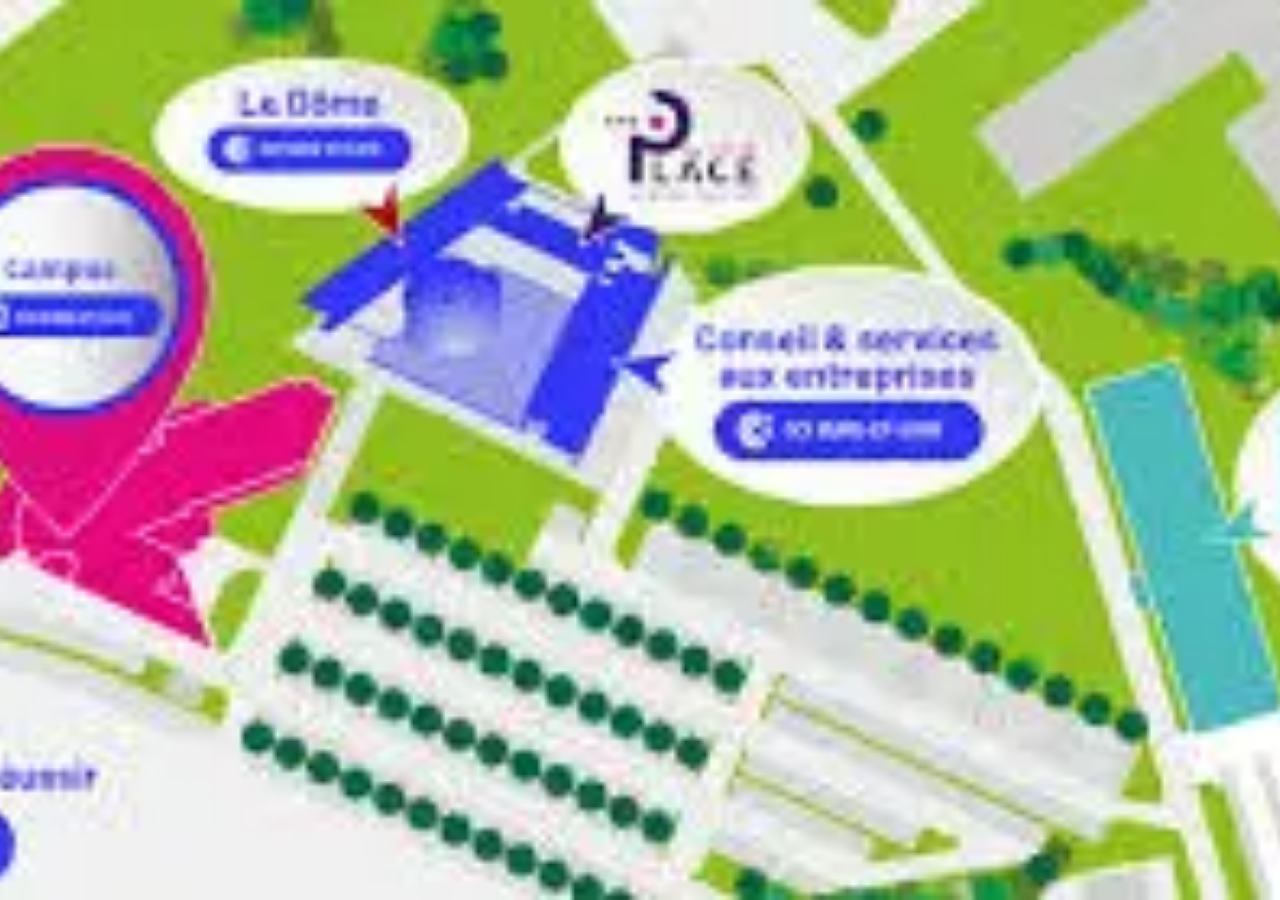
==== CCI/index.html @ b665edf7 "Add base" ====
<!DOCTYPE html>
<html lang="en">
<head>
    <meta charset="UTF-8">
    <meta name="viewport" content="width=device-width, initial-scale=1.0">
    <title>Document</title>
    <link rel="stylesheet" href="index.css">
</head>
<body>
    <img src="plan.webp" alt="plan">
</body>
</html>
---- CCI/index.css ----
html, body {
    margin: 0;
    padding: 0;
    width: 100%;
    height: 100%;
}

img {
    width: 100vw;
    height: 100vh;
    object-fit: cover;
    display: block;
    image-rendering: high-quality;
}
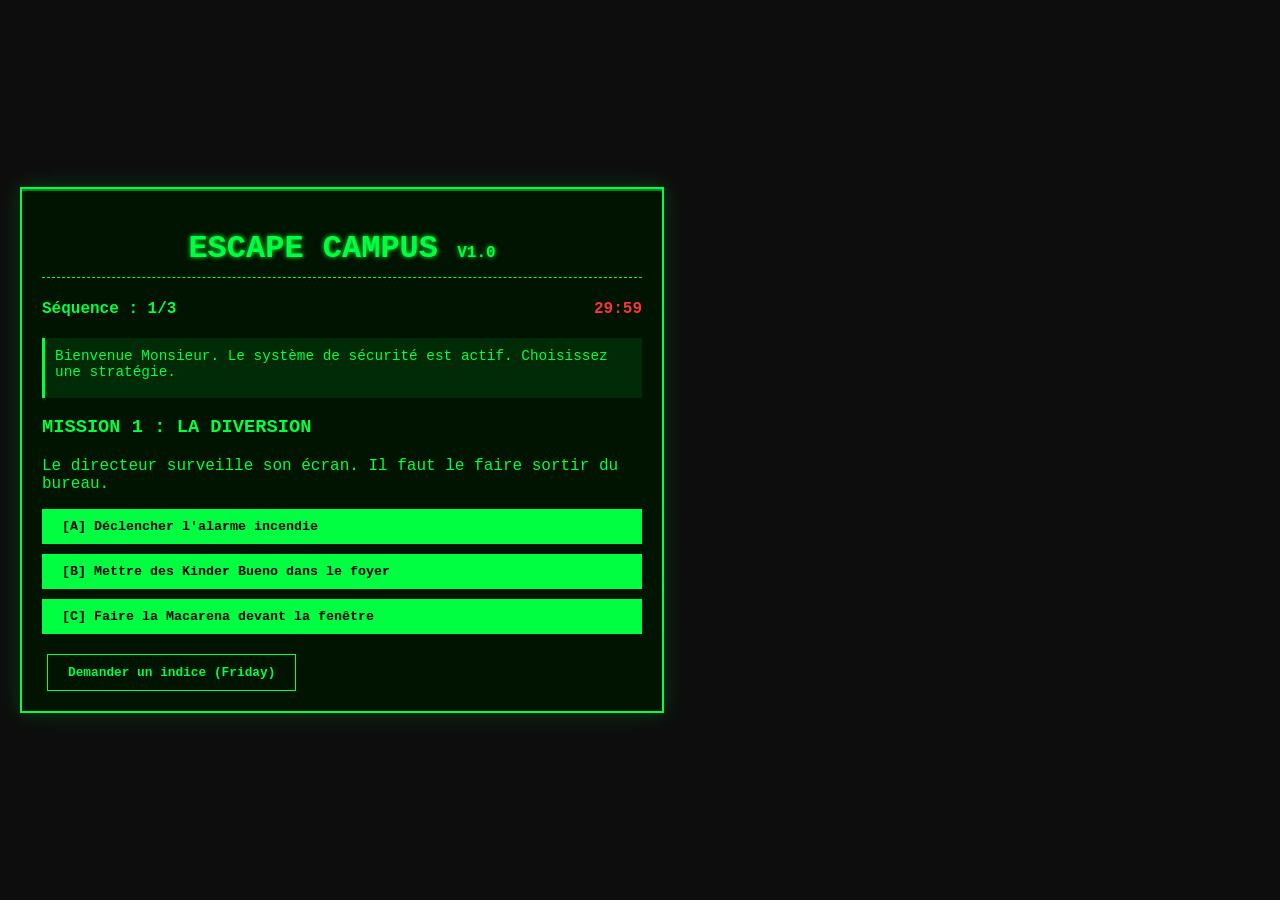
==== commit c8cdf054: "Refactor HTML structure and styles for ESCAPE CAMPUS, removing unused CSS and images" ====
--- a/CCI/index.html
+++ b/CCI/index.html
@@ -1,12 +1,310 @@
 <!DOCTYPE html>
-<html lang="en">
+<html lang="fr">
 <head>
     <meta charset="UTF-8">
     <meta name="viewport" content="width=device-width, initial-scale=1.0">
-    <title>Document</title>
-    <link rel="stylesheet" href="index.css">
+    <title>ESCAPE CAMPUS - Protocol Friday</title>
+    <style>
+        /* --- CSS : THEME HACKER / TERMINAL --- */
+        body {
+            background-color: #0d0d0d;
+            color: #00ff41; /* Vert terminal */
+            font-family: 'Courier New', Courier, monospace;
+            display: flex;
+            justify_content: center;
+            align-items: center;
+            min-height: 100vh;
+            margin: 0;
+            padding: 20px;
+            box-sizing: border-box;
+        }
+
+        .container {
+            width: 100%;
+            max-width: 600px;
+            border: 2px solid #00ff41;
+            padding: 20px;
+            box-shadow: 0 0 20px rgba(0, 255, 65, 0.2);
+            position: relative;
+            background: rgba(0, 20, 0, 0.9);
+        }
+
+        h1 {
+            text-align: center;
+            text-transform: uppercase;
+            border-bottom: 1px dashed #00ff41;
+            padding-bottom: 10px;
+            text-shadow: 0 0 5px #00ff41;
+        }
+
+        .hud {
+            display: flex;
+            justify-content: space-between;
+            margin-bottom: 20px;
+            font-weight: bold;
+        }
+
+        .timer {
+            color: #ff3333;
+            animation: blink 1s infinite;
+        }
+
+        .section {
+            display: none; /* Caché par défaut */
+            animation: fadeIn 0.5s ease-in-out;
+        }
+
+        .active {
+            display: block; /* Affiché si actif */
+        }
+
+        .console-log {
+            margin-top: 15px;
+            padding: 10px;
+            border-left: 3px solid #00ff41;
+            background: rgba(0, 255, 65, 0.1);
+            font-size: 0.9em;
+            min-height: 40px;
+        }
+
+        input[type="text"] {
+            background: black;
+            border: 1px solid #00ff41;
+            color: #00ff41;
+            padding: 10px;
+            width: 70%;
+            font-family: inherit;
+        }
+
+        button {
+            background: #00ff41;
+            color: black;
+            border: none;
+            padding: 10px 20px;
+            font-family: inherit;
+            font-weight: bold;
+            cursor: pointer;
+            margin-top: 10px;
+            transition: all 0.3s;
+        }
+
+        button:hover {
+            background: #00aa2b;
+            box-shadow: 0 0 10px #00ff41;
+        }
+
+        button.secondary {
+            background: transparent;
+            border: 1px solid #00ff41;
+            color: #00ff41;
+            font-size: 0.8em;
+            margin-left: 5px;
+        }
+
+        button.secondary:hover {
+            background: rgba(0, 255, 65, 0.2);
+        }
+
+        .choice-btn {
+            display: block;
+            width: 100%;
+            margin-bottom: 10px;
+            text-align: left;
+        }
+
+        @keyframes blink {
+            50% { opacity: 0.5; }
+        }
+        @keyframes fadeIn {
+            from { opacity: 0; transform: translateY(20px); }
+            to { opacity: 1; transform: translateY(0); }
+        }
+        
+        .scan-line {
+            width: 100%;
+            height: 2px;
+            background: rgba(0, 255, 65, 0.5);
+            position: absolute;
+            top: 0;
+            left: 0;
+            animation: scan 3s linear infinite;
+            pointer-events: none;
+        }
+
+        @keyframes scan {
+            0% { top: 0%; }
+            100% { top: 100%; }
+        }
+
+        /* Effet de succès global */
+        .success-screen {
+            text-align: center;
+            color: #00ff41;
+        }
+        .fail-msg {
+            color: #ff3333;
+        }
+
+    </style>
 </head>
 <body>
-    <img src="plan.webp" alt="plan">
+
+    <div class="container">
+        <div class="scan-line"></div>
+        <h1>ESCAPE CAMPUS <span style="font-size:0.5em">v1.0</span></h1>
+        
+        <div class="hud">
+            <span id="current-task">Séquence : 1/3</span>
+            <span id="timer" class="timer">30:00</span>
+        </div>
+
+        <!-- MESSAGE CONSOLE -->
+        <div id="console-output" class="console-log">
+            Initialisation du système... En attente d'instructions.
+            <br>Le directeur a verrouillé les portes.
+        </div>
+
+        <!-- ETAPE 1 : ATTIRER LE DIRECTEUR -->
+        <div id="step-1" class="section active">
+            <h3>MISSION 1 : LA DIVERSION</h3>
+            <p>Le directeur surveille son écran. Il faut le faire sortir du bureau.</p>
+            
+            <button class="choice-btn" onclick="checkDistraction('alarme')">[A] Déclencher l'alarme incendie</button>
+            <button class="choice-btn" onclick="checkDistraction('kinder')">[B] Mettre des Kinder Bueno dans le foyer</button>
+            <button class="choice-btn" onclick="checkDistraction('danser')">[C] Faire la Macarena devant la fenêtre</button>
+            
+            <button class="secondary" onclick="showHint(1)">Demander un indice (Friday)</button>
+        </div>
+
+        <!-- ETAPE 2 : CODE WI-FI -->
+        <div id="step-2" class="section">
+            <h3>MISSION 2 : ACCÈS RÉSEAU</h3>
+            <p>Connexion requise. Le mot de passe est crypté.</p>
+            <div style="border: 1px dashed #00ff41; padding: 10px; margin-bottom: 10px;">
+                <code>INDICE : "Le nom de ton école + l'année actuelle"</code>
+                <br>Exemple format : ECOLE2024
+            </div>
+            
+            <input type="text" id="wifi-input" placeholder="Entrez le mot de passe..." autocomplete="off">
+            <button onclick="checkWifi()">CONNECTER</button>
+            <button class="secondary" onclick="showHint(2)">Indice</button>
+        </div>
+
+        <!-- ETAPE 3 : CAMERA -->
+        <div id="step-3" class="section">
+            <h3>MISSION 3 : PIRATAGE CAMÉRA</h3>
+            <p>Accès Wi-Fi établi. Caméra "SECURE_CAM_01" détectée.</p>
+            <p>Statut : <span style="color:red">ENREGISTREMENT</span></p>
+            
+            <div id="hack-progress" style="width: 0%; height: 10px; background: #00ff41; transition: width 2s;"></div>
+            <br>
+            <button onclick="disableCamera()">LANCER LE SCRIPT DE DÉSACTIVATION</button>
+        </div>
+
+        <!-- FINAL : SUCCES -->
+        <div id="step-final" class="section">
+            <div class="success-screen">
+                <h2 style="font-size: 3em;">ACCÈS AUTORISÉ</h2>
+                <p>Caméra désactivée. Porte déverrouillée.</p>
+                <p>Bravo Monsieur, vous êtes libre !</p>
+                <button onclick="location.reload()">REJOUER LA SIMULATION</button>
+            </div>
+        </div>
+
+    </div>
+
+    <!-- --- JAVASCRIPT : LOGIQUE --- -->
+    <script>
+        // Variables globales
+        let timeLeft = 30 * 60; // 30 minutes en secondes
+        let timerInterval;
+        const consoleOutput = document.getElementById('console-output');
+
+        // Démarrage du timer au chargement
+        window.onload = function() {
+            startTimer();
+            typeWriter("Bienvenue Monsieur. Le système de sécurité est actif. Choisissez une stratégie.");
+        };
+
+        // Fonction Timer
+        function startTimer() {
+            const timerElement = document.getElementById('timer');
+            timerInterval = setInterval(() => {
+                if (timeLeft <= 0) {
+                    clearInterval(timerInterval);
+                    timerElement.innerText = "00:00";
+                    alert("TEMPS ÉCOULÉ ! Le directeur vous a attrapé.");
+                    location.reload();
+                } else {
+                    timeLeft--;
+                    let minutes = Math.floor(timeLeft / 60);
+                    let seconds = timeLeft % 60;
+                    timerElement.innerText = 
+                        (minutes < 10 ? "0" + minutes : minutes) + ":" + 
+                        (seconds < 10 ? "0" + seconds : seconds);
+                }
+            }, 1000);
+        }
+
+        // Fonction pour écrire dans la "console"
+        function typeWriter(text, isError = false) {
+            consoleOutput.innerHTML = text;
+            consoleOutput.className = "console-log " + (isError ? "fail-msg" : "");
+        }
+
+        // Navigation entre les étapes
+        function nextStage(currentId, nextId, taskText) {
+            document.getElementById(currentId).classList.remove('active');
+            setTimeout(() => {
+                document.getElementById(nextId).classList.add('active');
+                document.getElementById('current-task').innerText = taskText;
+            }, 500);
+        }
+
+        // --- LOGIQUE ETAPE 1 ---
+        function checkDistraction(choice) {
+            if (choice === 'kinder') {
+                typeWriter("Succès ! Le directeur court vers le foyer pour les Kinder Bueno.");
+                setTimeout(() => nextStage('step-1', 'step-2', 'Séquence : 2/3'), 1500);
+            } else if (choice === 'alarme') {
+                typeWriter("ÉCHEC : L'alarme a verrouillé toutes les issues. Trop risqué.", true);
+            } else {
+                typeWriter("ÉCHEC : Il ne vous regarde même pas. Trouvez mieux.", true);
+            }
+        }
+
+        // --- LOGIQUE ETAPE 2 ---
+        function checkWifi() {
+            const input = document.getElementById('wifi-input').value.toUpperCase().trim();
+            // On accepte CAMPUS2024, ECOLE2024 etc, ou juste le mot CAMPUS pour être flexible
+            if (input.includes('CAMPUS') || input.includes('ECOLE')) {
+                typeWriter("Mot de passe accepté. Connexion au réseau établie.");
+                setTimeout(() => nextStage('step-2', 'step-3', 'Séquence : 3/3'), 1500);
+            } else {
+                typeWriter("Erreur : Mot de passe incorrect. Réessayez.", true);
+            }
+        }
+
+        // --- LOGIQUE ETAPE 3 ---
+        function disableCamera() {
+            typeWriter("Injection du virus en cours...");
+            const progressBar = document.getElementById('hack-progress');
+            progressBar.style.width = "100%";
+            
+            setTimeout(() => {
+                typeWriter("Piratage réussi. Caméra Offline.");
+                setTimeout(() => nextStage('step-3', 'step-final', 'MISSION ACCOMPLIE'), 1500);
+            }, 2000);
+        }
+
+        // --- SYSTEME D'INDICES ---
+        function showHint(step) {
+            if (step === 1) {
+                alert("Indice Friday : Tout le monde aime le chocolat, même le directeur.");
+            } else if (step === 2) {
+                alert("Indice Friday : Essayez 'CAMPUS' suivi de l'année.");
+            }
+        }
+    </script>
 </body>
-</html>+</html>
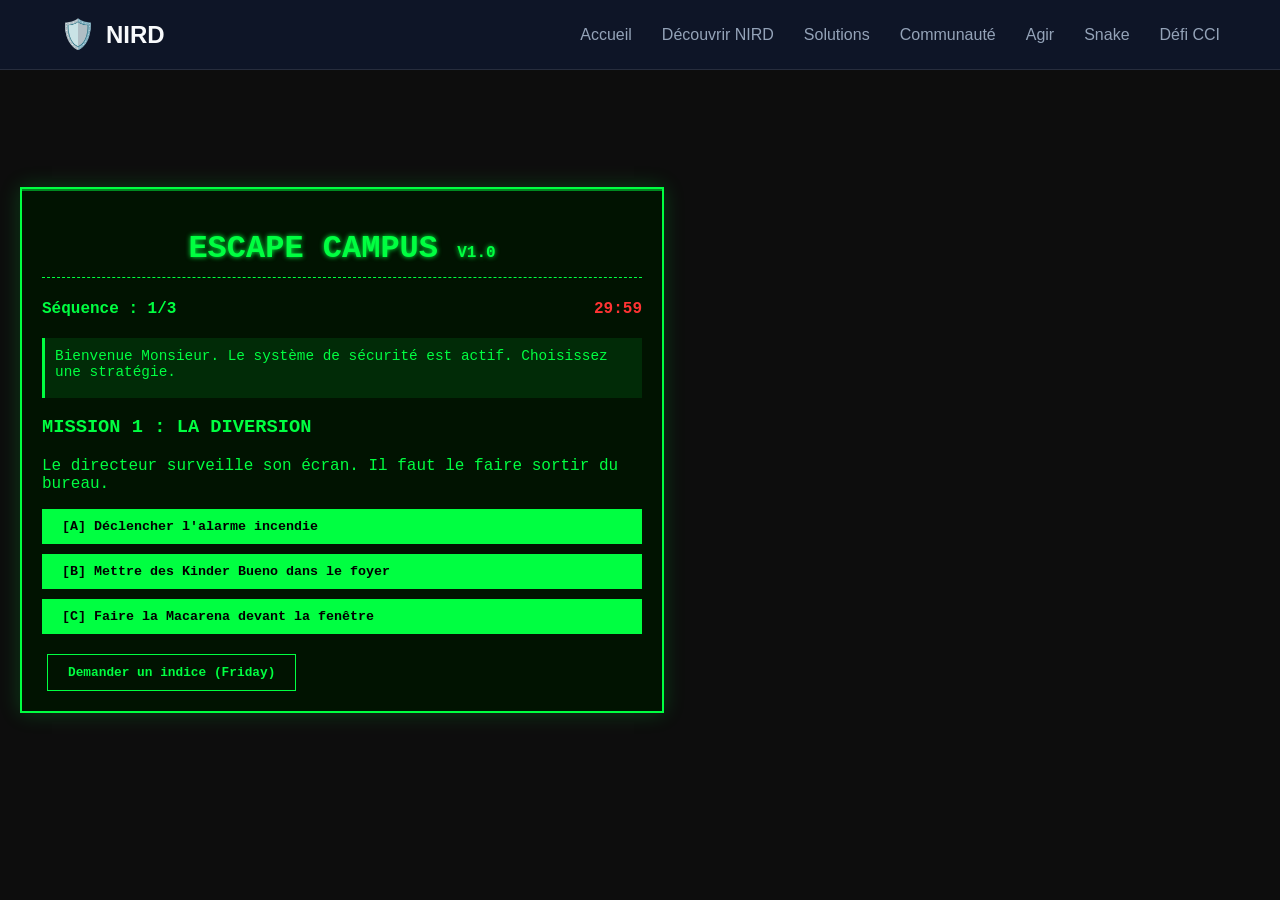
==== commit 7c1f36b4: "Implement dynamic navbar loading and update styles across multiple pages" ====
--- a/CCI/index.html
+++ b/CCI/index.html
@@ -4,6 +4,11 @@
     <meta charset="UTF-8">
     <meta name="viewport" content="width=device-width, initial-scale=1.0">
     <title>ESCAPE CAMPUS - Protocol Friday</title>
+</head>
+<body>
+
+    <div id="navbar-container"></div>
+
     <style>
         /* --- CSS : THEME HACKER / TERMINAL --- */
         body {
@@ -146,8 +151,6 @@
         }
 
     </style>
-</head>
-<body>
 
     <div class="container">
         <div class="scan-line"></div>
@@ -213,7 +216,8 @@
 
     </div>
 
-    <!-- --- JAVASCRIPT : LOGIQUE --- -->
+    <script src="../nav/navbar-loader.js"></script> 
+
     <script>
         // Variables globales
         let timeLeft = 30 * 60; // 30 minutes en secondes
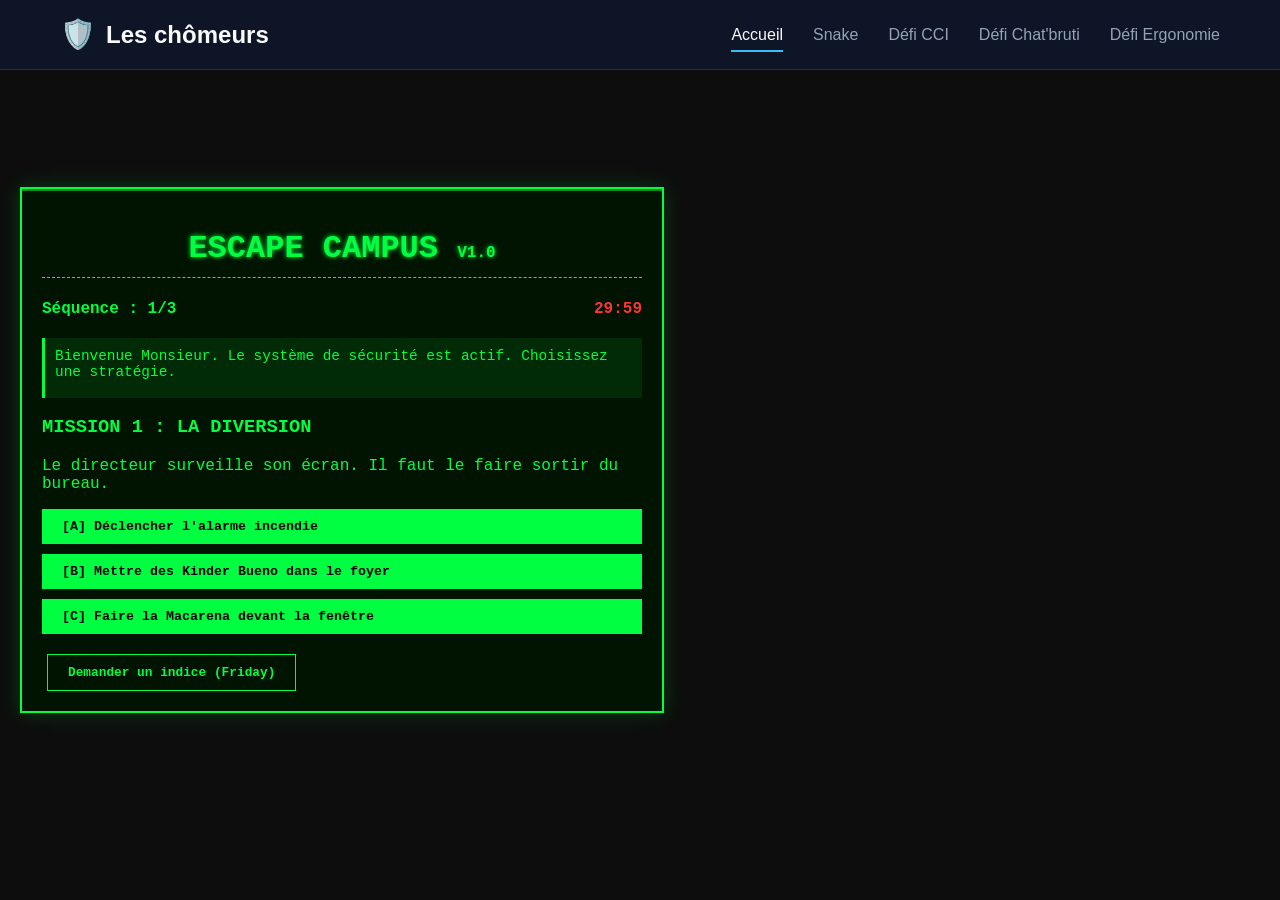
==== commit 63db257c: "fix nav" ====
--- a/CCI/index.html
+++ b/CCI/index.html
@@ -6,8 +6,8 @@
     <title>ESCAPE CAMPUS - Protocol Friday</title>
 </head>
 <body>
-
-    <div id="navbar-container"></div>
+    <div id="header"></div>
+
 
     <style>
         /* --- CSS : THEME HACKER / TERMINAL --- */
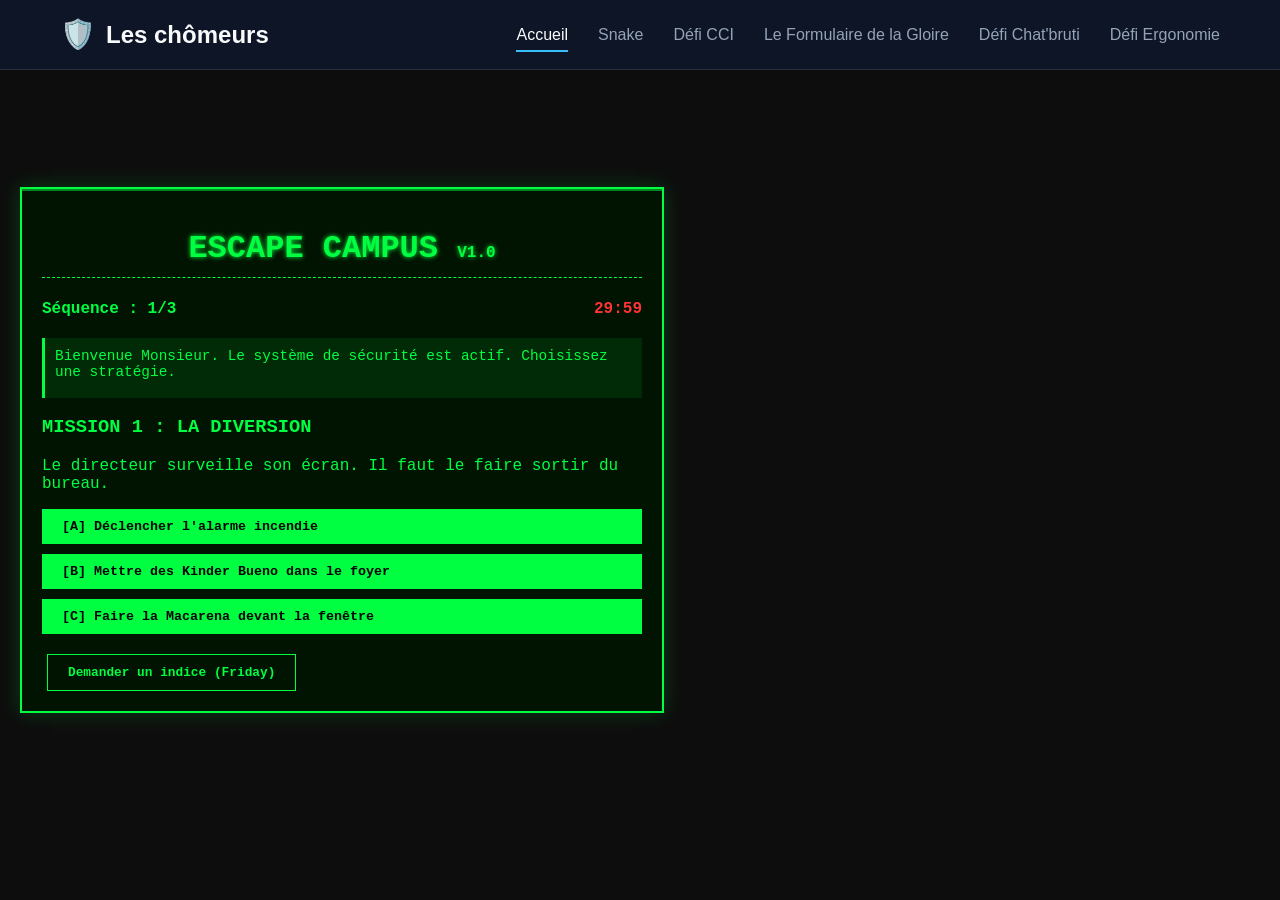
==== commit f7583ff2: "fix" ====
--- a/CCI/index.html
+++ b/CCI/index.html
@@ -1,19 +1,40 @@
 <!DOCTYPE html>
 <html lang="fr">
+
 <head>
     <meta charset="UTF-8">
     <meta name="viewport" content="width=device-width, initial-scale=1.0">
+    <link rel="stylesheet" href="../nav.css">
+
     <title>ESCAPE CAMPUS - Protocol Friday</title>
 </head>
+
 <body>
-    <div id="header"></div>
-
+    <!-- navbar.html -->
+    <nav class="navbar" id="nird-navbar">
+        <div class="navbar-container navbar-content">
+            <div class="navbar-brand">
+                <span class="logo">🛡️
+                </span>
+                <span class="brand-name">Les chômeurs </span>
+            </div>
+            <ul class="navbar-menu" id="navbarMenu">
+                <li><a href="../index.html" class="nav-link active">Accueil</a></li>
+                <li><a href="../snake/index.html" class="nav-link">Snake</a></li>
+                <li><a href="../CCI/index.html" class="nav-link">Défi CCI</a></li>
+                <li><a href="../Formulaire/form.html" class="nav-link">Le Formulaire de la Gloire</a></li>
+                <li><a href="../ChatBot/index.html" class="nav-link">Défi Chat'bruti</a></li>
+                <li><a href="../ergonomie/index.html" class="nav-link">Défi Ergonomie</a></li>
+            </ul>
+        </div>
+    </nav>
 
     <style>
         /* --- CSS : THEME HACKER / TERMINAL --- */
         body {
             background-color: #0d0d0d;
-            color: #00ff41; /* Vert terminal */
+            color: #00ff41;
+            /* Vert terminal */
             font-family: 'Courier New', Courier, monospace;
             display: flex;
             justify_content: center;
@@ -55,12 +76,14 @@
         }
 
         .section {
-            display: none; /* Caché par défaut */
+            display: none;
+            /* Caché par défaut */
             animation: fadeIn 0.5s ease-in-out;
         }
 
         .active {
-            display: block; /* Affiché si actif */
+            display: block;
+            /* Affiché si actif */
         }
 
         .console-log {
@@ -118,13 +141,23 @@
         }
 
         @keyframes blink {
-            50% { opacity: 0.5; }
-        }
+            50% {
+                opacity: 0.5;
+            }
+        }
+
         @keyframes fadeIn {
-            from { opacity: 0; transform: translateY(20px); }
-            to { opacity: 1; transform: translateY(0); }
-        }
-        
+            from {
+                opacity: 0;
+                transform: translateY(20px);
+            }
+
+            to {
+                opacity: 1;
+                transform: translateY(0);
+            }
+        }
+
         .scan-line {
             width: 100%;
             height: 2px;
@@ -137,8 +170,13 @@
         }
 
         @keyframes scan {
-            0% { top: 0%; }
-            100% { top: 100%; }
+            0% {
+                top: 0%;
+            }
+
+            100% {
+                top: 100%;
+            }
         }
 
         /* Effet de succès global */
@@ -146,16 +184,16 @@
             text-align: center;
             color: #00ff41;
         }
+
         .fail-msg {
             color: #ff3333;
         }
-
     </style>
 
     <div class="container">
         <div class="scan-line"></div>
         <h1>ESCAPE CAMPUS <span style="font-size:0.5em">v1.0</span></h1>
-        
+
         <div class="hud">
             <span id="current-task">Séquence : 1/3</span>
             <span id="timer" class="timer">30:00</span>
@@ -171,11 +209,13 @@
         <div id="step-1" class="section active">
             <h3>MISSION 1 : LA DIVERSION</h3>
             <p>Le directeur surveille son écran. Il faut le faire sortir du bureau.</p>
-            
+
             <button class="choice-btn" onclick="checkDistraction('alarme')">[A] Déclencher l'alarme incendie</button>
-            <button class="choice-btn" onclick="checkDistraction('kinder')">[B] Mettre des Kinder Bueno dans le foyer</button>
-            <button class="choice-btn" onclick="checkDistraction('danser')">[C] Faire la Macarena devant la fenêtre</button>
-            
+            <button class="choice-btn" onclick="checkDistraction('kinder')">[B] Mettre des Kinder Bueno dans le
+                foyer</button>
+            <button class="choice-btn" onclick="checkDistraction('danser')">[C] Faire la Macarena devant la
+                fenêtre</button>
+
             <button class="secondary" onclick="showHint(1)">Demander un indice (Friday)</button>
         </div>
 
@@ -187,7 +227,7 @@
                 <code>INDICE : "Le nom de ton école + l'année actuelle"</code>
                 <br>Exemple format : ECOLE2024
             </div>
-            
+
             <input type="text" id="wifi-input" placeholder="Entrez le mot de passe..." autocomplete="off">
             <button onclick="checkWifi()">CONNECTER</button>
             <button class="secondary" onclick="showHint(2)">Indice</button>
@@ -198,7 +238,7 @@
             <h3>MISSION 3 : PIRATAGE CAMÉRA</h3>
             <p>Accès Wi-Fi établi. Caméra "SECURE_CAM_01" détectée.</p>
             <p>Statut : <span style="color:red">ENREGISTREMENT</span></p>
-            
+
             <div id="hack-progress" style="width: 0%; height: 10px; background: #00ff41; transition: width 2s;"></div>
             <br>
             <button onclick="disableCamera()">LANCER LE SCRIPT DE DÉSACTIVATION</button>
@@ -216,7 +256,7 @@
 
     </div>
 
-    <script src="../nav/navbar-loader.js"></script> 
+    <script src="../nav/navbar-loader.js"></script>
 
     <script>
         // Variables globales
@@ -225,7 +265,7 @@
         const consoleOutput = document.getElementById('console-output');
 
         // Démarrage du timer au chargement
-        window.onload = function() {
+        window.onload = function () {
             startTimer();
             typeWriter("Bienvenue Monsieur. Le système de sécurité est actif. Choisissez une stratégie.");
         };
@@ -243,8 +283,8 @@
                     timeLeft--;
                     let minutes = Math.floor(timeLeft / 60);
                     let seconds = timeLeft % 60;
-                    timerElement.innerText = 
-                        (minutes < 10 ? "0" + minutes : minutes) + ":" + 
+                    timerElement.innerText =
+                        (minutes < 10 ? "0" + minutes : minutes) + ":" +
                         (seconds < 10 ? "0" + seconds : seconds);
                 }
             }, 1000);
@@ -294,7 +334,7 @@
             typeWriter("Injection du virus en cours...");
             const progressBar = document.getElementById('hack-progress');
             progressBar.style.width = "100%";
-            
+
             setTimeout(() => {
                 typeWriter("Piratage réussi. Caméra Offline.");
                 setTimeout(() => nextStage('step-3', 'step-final', 'MISSION ACCOMPLIE'), 1500);
@@ -311,4 +351,5 @@
         }
     </script>
 </body>
-</html>
+
+</html>
--- a/nav.css
+++ b/nav.css
@@ -0,0 +1,117 @@
+/* --- VARIABLES LOCALES (Scoped) --- */
+#nird-navbar {
+  --nav-bg: rgba(15, 23, 42, 0.95);
+  --nav-text: #f8fafc;
+  --nav-accent: #38bdf8;
+  --nav-height: 70px;
+}
+
+/* --- RESET LOCAL --- */
+/* On s'assure que la box-sizing est bonne juste pour la nav */
+#nird-navbar,
+#nird-navbar * {
+  box-sizing: border-box;
+  margin: 0;
+  padding: 0;
+  font-family: "Segoe UI", Roboto, Helvetica, sans-serif;
+  /* Force la police ici */
+}
+
+/* --- MAIN STYLE --- */
+/* L'utilisation de l'ID #nird-navbar augmente le "poids" du sélecteur */
+#nird-navbar.navbar {
+  background-color: var(--nav-bg);
+  backdrop-filter: blur(10px);
+  -webkit-backdrop-filter: blur(10px);
+  height: var(--nav-height);
+  width: 100%;
+  position: fixed;
+  top: 0;
+  left: 0;
+  z-index: 9999;
+  border-bottom: 1px solid rgba(255, 255, 255, 0.1);
+  line-height: 1.5;
+}
+
+/* Renommé pour éviter conflit avec Bootstrap ou autre */
+#nird-navbar .navbar-container {
+  max-width: 1200px;
+  margin: 0 auto;
+  padding: 0 20px;
+  height: 100%;
+  width: 100%;
+}
+
+#nird-navbar .navbar-content {
+  display: flex;
+  justify-content: space-between;
+  align-items: center;
+  height: 100%;
+}
+
+/* --- BRAND --- */
+#nird-navbar .navbar-brand {
+  display: flex;
+  align-items: center;
+  font-size: 1.5rem;
+  font-weight: 700;
+  color: var(--nav-text);
+  text-decoration: none;
+  /* Sécurité contre les styles de liens globaux */
+  cursor: pointer;
+  transition: transform 0.3s ease;
+}
+
+#nird-navbar .navbar-brand:hover {
+  transform: scale(1.05);
+}
+
+#nird-navbar .logo {
+  margin-right: 10px;
+  font-size: 1.8rem;
+}
+
+/* --- MENUS & LIENS --- */
+#nird-navbar .navbar-menu {
+  display: flex;
+  list-style: none !important;
+  /* Force la suppression des puces */
+  gap: 30px;
+  margin: 0;
+  padding: 0;
+}
+
+#nird-navbar .nav-link {
+  text-decoration: none !important;
+  /* Force la suppression du soulignement par défaut */
+  color: #94a3b8;
+  font-weight: 500;
+  font-size: 1rem;
+  transition: all 0.3s ease;
+  position: relative;
+  display: block;
+  background: transparent;
+  /* Évite les héritages de fonds de boutons */
+}
+
+#nird-navbar .nav-link:hover,
+#nird-navbar .nav-link.active {
+  color: var(--nav-text);
+}
+
+/* Soulignement animé */
+#nird-navbar .nav-link::after {
+  content: "";
+  position: absolute;
+  width: 0;
+  height: 2px;
+  bottom: -5px;
+  left: 0;
+  background-color: var(--nav-accent);
+  transition: width 0.3s ease;
+}
+
+#nird-navbar .nav-link:hover::after,
+#nird-navbar .nav-link.active::after {
+  width: 100%;
+}
